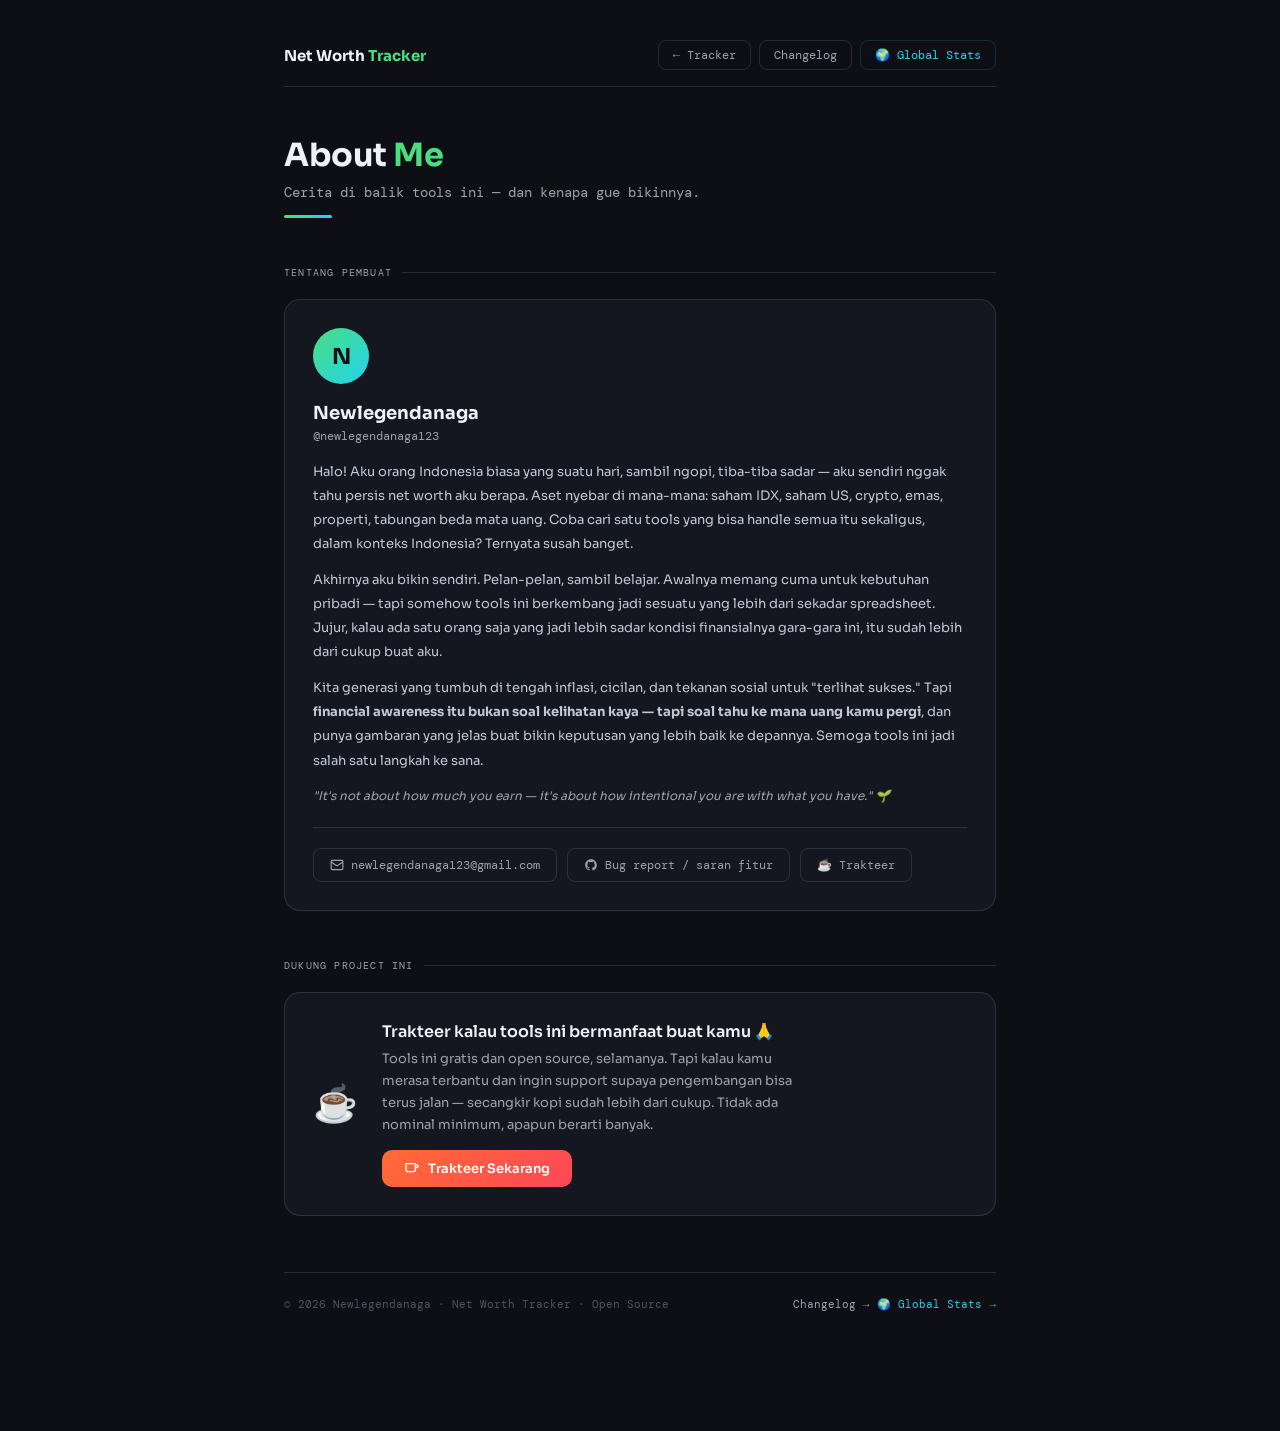
==== about.html @ 593ba49c "initial release" ====
<!DOCTYPE html>
<html lang="id">
<head>
<meta charset="UTF-8">
<meta name="viewport" content="width=device-width, initial-scale=1.0">
<title>About · Net Worth Tracker Indonesia</title>
<link href="https://fonts.googleapis.com/css2?family=DM+Mono:wght@400;500&family=Sora:wght@300;400;600;700&display=swap" rel="stylesheet">
<style>
*{box-sizing:border-box;margin:0;padding:0}
:root{
  --bg:#0d0f14;--surface:#141720;--surface2:#1c2030;--border:#ffffff1e;
  --accent:#4ade80;--accent2:#22d3ee;--accent3:#f59e0b;
  --text:#f0f2f8;--muted:#9ca3af;--danger:#f87171;
  --font:'Sora',sans-serif;--mono:'DM Mono',monospace;
}
html{scroll-behavior:smooth}
body{background:var(--bg);color:var(--text);font-family:var(--font);font-size:14px;min-height:100vh;padding-bottom:80px}
a{color:var(--accent2);text-decoration:none}
a:hover{text-decoration:underline}

.wrap{max-width:760px;margin:0 auto;padding:40px 24px}

/* Nav */
.nav{display:flex;align-items:center;justify-content:space-between;margin-bottom:48px;padding-bottom:16px;border-bottom:1px solid var(--border);flex-wrap:wrap;gap:12px}
.nav-brand{font-size:15px;font-weight:700;color:var(--text)}
.nav-brand span{color:var(--accent)}
.nav-links{display:flex;gap:8px;flex-wrap:wrap}
.nav-link{font-size:12px;font-family:var(--mono);color:var(--muted);padding:6px 14px;border:1px solid var(--border);border-radius:8px;transition:all .2s;text-decoration:none}
.nav-link:hover{color:var(--text);border-color:#ffffff30;text-decoration:none}
.nav-link.accent{color:var(--accent2);border-color:#22d3ee28}
.nav-link.accent:hover{border-color:#22d3ee60}

/* Hero */
.hero{margin-bottom:48px}
.hero h1{font-size:32px;font-weight:700;letter-spacing:-0.5px;margin-bottom:8px}
.hero h1 span{color:var(--accent)}
.hero .sub{font-size:14px;color:var(--muted);font-family:var(--mono)}
.accent-bar{width:48px;height:3px;background:linear-gradient(90deg,var(--accent),var(--accent2));border-radius:2px;margin:14px 0 0}

/* Section */
.section{margin-bottom:48px}
.section-label{font-size:10px;font-family:var(--mono);color:var(--muted);text-transform:uppercase;letter-spacing:.12em;margin-bottom:20px;display:flex;align-items:center;gap:10px}
.section-label::after{content:'';flex:1;height:1px;background:var(--border)}

/* Donate */
.donate-card{background:var(--surface);border:1px solid var(--border);border-radius:16px;padding:28px;display:flex;align-items:center;gap:24px;flex-wrap:wrap}
.donate-icon{font-size:36px;flex-shrink:0}
.donate-text h3{font-size:16px;font-weight:600;margin-bottom:6px}
.donate-text p{font-size:13px;color:var(--muted);line-height:1.7;max-width:420px}
.donate-btn{display:inline-flex;align-items:center;gap:8px;background:linear-gradient(135deg,#ff6b35,#ff4757);color:#fff;font-family:var(--font);font-weight:600;font-size:13px;padding:10px 22px;border-radius:10px;margin-top:14px;transition:all .2s;text-decoration:none}
.donate-btn:hover{transform:translateY(-2px);opacity:.9;text-decoration:none}
.donate-btn svg{width:16px;height:16px;fill:white}

/* About */
.about-card{background:var(--surface);border:1px solid var(--border);border-radius:16px;padding:28px}
.about-avatar{width:56px;height:56px;border-radius:50%;background:linear-gradient(135deg,var(--accent),var(--accent2));display:flex;align-items:center;justify-content:center;font-size:22px;font-weight:700;color:#0d0f14;margin-bottom:18px}
.about-card h3{font-size:18px;font-weight:700;margin-bottom:4px}
.about-card .handle{font-size:12px;font-family:var(--mono);color:var(--muted);margin-bottom:16px}
.about-card p{font-size:13px;color:#c0c8d8;line-height:1.85;margin-bottom:12px}
.about-card p:last-of-type{margin-bottom:0}

/* Contact */
.contact-row{display:flex;flex-wrap:wrap;gap:10px;margin-top:20px;padding-top:20px;border-top:1px solid var(--border)}
.contact-chip{display:inline-flex;align-items:center;gap:7px;font-size:12px;font-family:var(--mono);padding:8px 16px;border-radius:8px;border:1px solid var(--border);color:var(--muted);transition:all .2s;text-decoration:none}
.contact-chip:hover{color:var(--text);border-color:#ffffff30;text-decoration:none}
.contact-chip.email:hover{color:var(--accent);border-color:#4ade8040}
.contact-chip.github:hover{color:var(--accent2);border-color:#22d3ee40}
.contact-chip.trakteer:hover{color:#ff6b35;border-color:#ff6b3540}

/* Footer */
.footer{margin-top:56px;padding-top:24px;border-top:1px solid var(--border);display:flex;justify-content:space-between;align-items:center;flex-wrap:wrap;gap:12px}
.footer-text{font-size:11px;font-family:var(--mono);color:#4b5563}
</style>
</head>
<body>
<div class="wrap">

  <!-- Nav -->
  <nav class="nav">
    <div class="nav-brand">Net Worth <span>Tracker</span></div>
    <div class="nav-links">
      <a href="index.html" class="nav-link">← Tracker</a>
      <a href="changelog.html" class="nav-link">Changelog</a>
      <a href="global.html" class="nav-link accent">🌍 Global Stats</a>
    </div>
  </nav>

  <!-- Hero -->
  <div class="hero">
    <h1>About <span>Me</span></h1>
    <div class="sub">Cerita di balik tools ini — dan kenapa gue bikinnya.</div>
    <div class="accent-bar"></div>
  </div>

  <!-- About -->
  <div class="section">
    <div class="section-label">Tentang Pembuat</div>
    <div class="about-card">
      <div class="about-avatar">N</div>
      <h3>Newlegendanaga</h3>
      <div class="handle">@newlegendanaga123</div>

      <p>
        Halo! Aku orang Indonesia biasa yang suatu hari, sambil ngopi, tiba-tiba sadar — aku sendiri nggak tahu persis net worth aku berapa. Aset nyebar di mana-mana: saham IDX, saham US, crypto, emas, properti, tabungan beda mata uang. Coba cari satu tools yang bisa handle semua itu sekaligus, dalam konteks Indonesia? Ternyata susah banget.
      </p>
      <p>
        Akhirnya aku bikin sendiri. Pelan-pelan, sambil belajar. Awalnya memang cuma untuk kebutuhan pribadi — tapi somehow tools ini berkembang jadi sesuatu yang lebih dari sekadar spreadsheet. Jujur, kalau ada satu orang saja yang jadi lebih sadar kondisi finansialnya gara-gara ini, itu sudah lebih dari cukup buat aku.
      </p>
      <p>
        Kita generasi yang tumbuh di tengah inflasi, cicilan, dan tekanan sosial untuk "terlihat sukses." Tapi <strong>financial awareness itu bukan soal kelihatan kaya — tapi soal tahu ke mana uang kamu pergi</strong>, dan punya gambaran yang jelas buat bikin keputusan yang lebih baik ke depannya. Semoga tools ini jadi salah satu langkah ke sana.
      </p>
      <p style="color:var(--muted);font-size:12px;font-style:italic">
        "It's not about how much you earn — it's about how intentional you are with what you have." 🌱
      </p>

      <!-- Contact -->
      <div class="contact-row">
        <a href="mailto:newlegendanaga123@gmail.com" class="contact-chip email">
          <svg width="14" height="14" viewBox="0 0 24 24" fill="none" stroke="currentColor" stroke-width="2"><rect x="2" y="4" width="20" height="16" rx="2"/><path d="m22 7-8.97 5.7a1.94 1.94 0 01-2.06 0L2 7"/></svg>
          newlegendanaga123@gmail.com
        </a>
        <a href="https://github.com/newlegendanaga123/networth-tracker/issues" target="_blank" rel="noopener" class="contact-chip github">
          <svg width="14" height="14" viewBox="0 0 24 24" fill="currentColor"><path d="M12 2C6.477 2 2 6.484 2 12.017c0 4.425 2.865 8.18 6.839 9.504.5.092.682-.217.682-.483 0-.237-.008-.868-.013-1.703-2.782.605-3.369-1.343-3.369-1.343-.454-1.158-1.11-1.466-1.11-1.466-.908-.62.069-.608.069-.608 1.003.07 1.531 1.032 1.531 1.032.892 1.53 2.341 1.088 2.91.832.092-.647.35-1.088.636-1.338-2.22-.253-4.555-1.113-4.555-4.951 0-1.093.39-1.988 1.029-2.688-.103-.253-.446-1.272.098-2.65 0 0 .84-.27 2.75 1.026A9.564 9.564 0 0112 6.844c.85.004 1.705.115 2.504.337 1.909-1.296 2.747-1.027 2.747-1.027.546 1.379.202 2.398.1 2.651.64.7 1.028 1.595 1.028 2.688 0 3.848-2.339 4.695-4.566 4.943.359.309.678.92.678 1.855 0 1.338-.012 2.419-.012 2.747 0 .268.18.58.688.482A10.019 10.019 0 0022 12.017C22 6.484 17.522 2 12 2z"/></svg>
          Bug report / saran fitur
        </a>
        <a href="https://teer.id/newlegendanaga123" target="_blank" rel="noopener" class="contact-chip trakteer">
          ☕ Trakteer
        </a>
      </div>
    </div>
  </div>

  <!-- Donate -->
  <div class="section">
    <div class="section-label">Dukung Project Ini</div>
    <div class="donate-card">
      <div class="donate-icon">☕</div>
      <div class="donate-text">
        <h3>Trakteer kalau tools ini bermanfaat buat kamu 🙏</h3>
        <p>Tools ini gratis dan open source, selamanya. Tapi kalau kamu merasa terbantu dan ingin support supaya pengembangan bisa terus jalan — secangkir kopi sudah lebih dari cukup. Tidak ada nominal minimum, apapun berarti banyak.</p>
        <a href="https://teer.id/newlegendanaga123" target="_blank" rel="noopener" class="donate-btn">
          <svg viewBox="0 0 24 24" xmlns="http://www.w3.org/2000/svg"><path d="M18 3H2v10a4 4 0 004 4h8a4 4 0 004-4v-2h1a3 3 0 000-6h-1V3zm-2 2v8a2 2 0 01-2 2H6a2 2 0 01-2-2V5h12zm3 2a1 1 0 010 2h-1V7h1z"/></svg>
          Trakteer Sekarang
        </a>
      </div>
    </div>
  </div>

  <!-- Footer -->
  <div class="footer">
    <div class="footer-text">© 2026 Newlegendanaga · Net Worth Tracker · Open Source</div>
    <div style="display:flex;gap:8px">
      <a href="changelog.html" style="font-size:11px;font-family:var(--mono);color:var(--muted);text-decoration:none">Changelog →</a>
      <a href="global.html" style="font-size:11px;font-family:var(--mono);color:var(--accent2);text-decoration:none">🌍 Global Stats →</a>
    </div>
  </div>

</div>
</body>
</html>
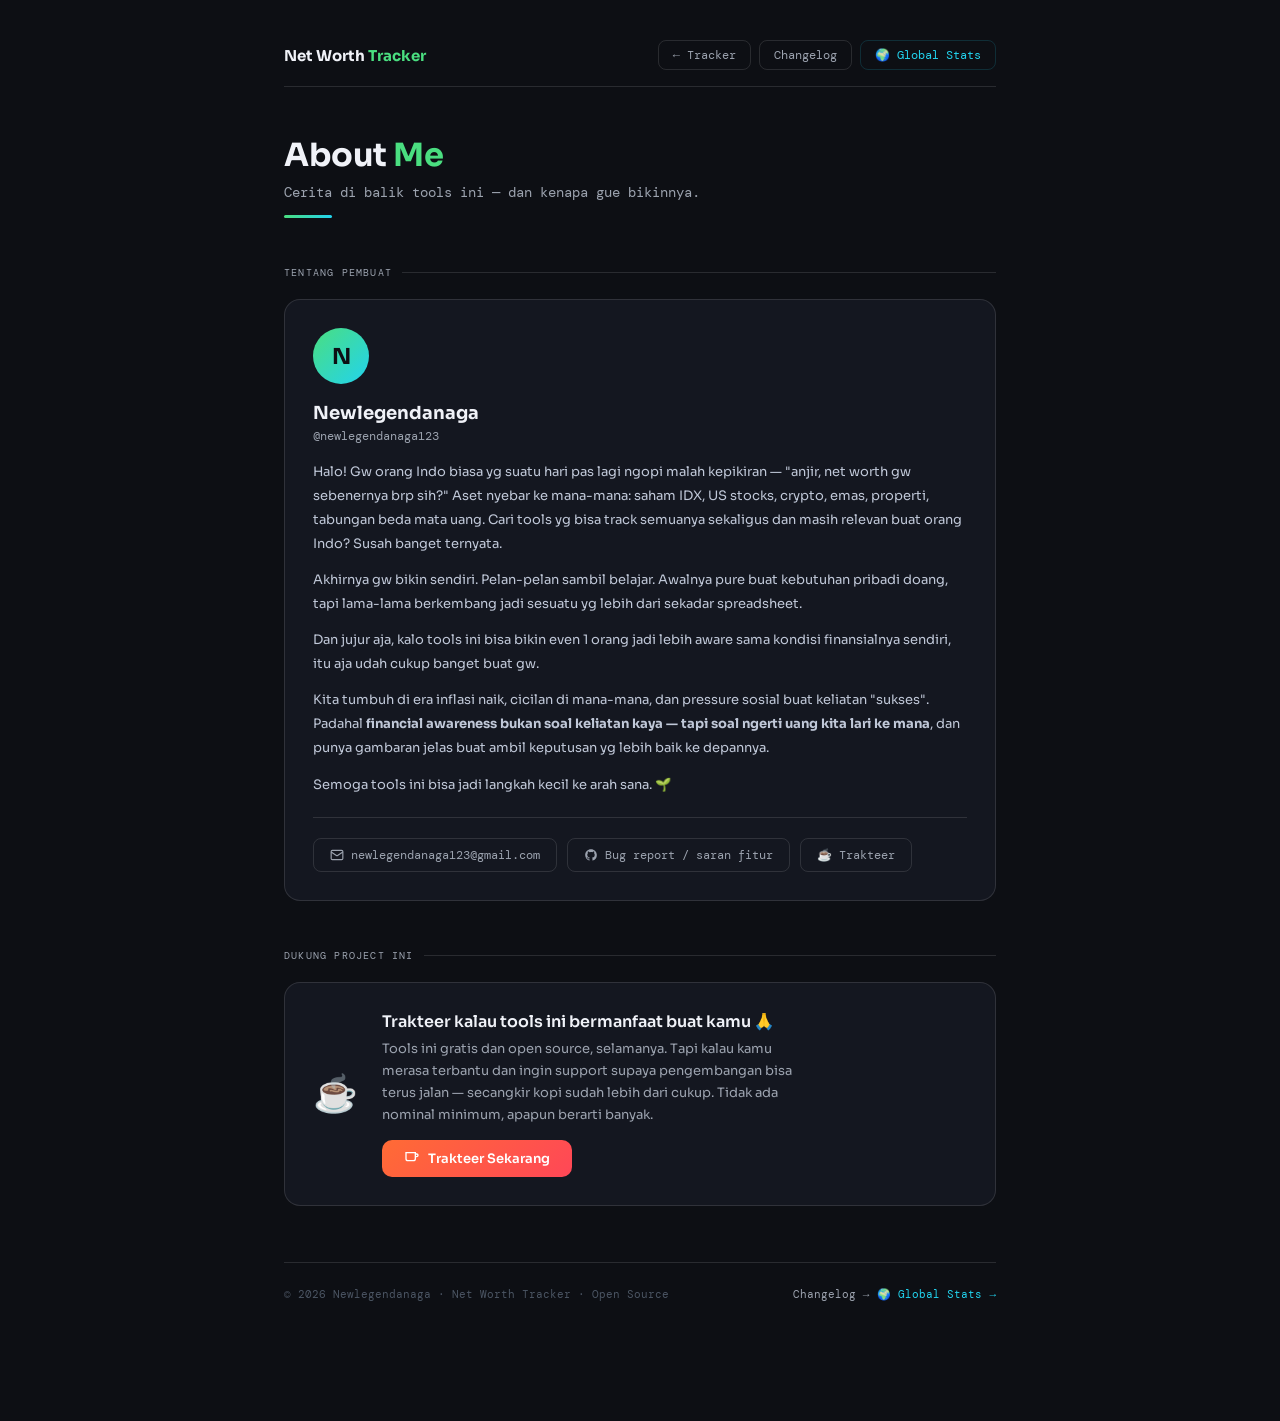
==== commit 8192a6c1: "update" ====
--- a/about.html
+++ b/about.html
@@ -101,16 +101,19 @@
       <div class="handle">@newlegendanaga123</div>
 
       <p>
-        Halo! Aku orang Indonesia biasa yang suatu hari, sambil ngopi, tiba-tiba sadar — aku sendiri nggak tahu persis net worth aku berapa. Aset nyebar di mana-mana: saham IDX, saham US, crypto, emas, properti, tabungan beda mata uang. Coba cari satu tools yang bisa handle semua itu sekaligus, dalam konteks Indonesia? Ternyata susah banget.
+        Halo! Gw orang Indo biasa yg suatu hari pas lagi ngopi malah kepikiran — "anjir, net worth gw sebenernya brp sih?" Aset nyebar ke mana-mana: saham IDX, US stocks, crypto, emas, properti, tabungan beda mata uang. Cari tools yg bisa track semuanya sekaligus dan masih relevan buat orang Indo? Susah banget ternyata.
       </p>
       <p>
-        Akhirnya aku bikin sendiri. Pelan-pelan, sambil belajar. Awalnya memang cuma untuk kebutuhan pribadi — tapi somehow tools ini berkembang jadi sesuatu yang lebih dari sekadar spreadsheet. Jujur, kalau ada satu orang saja yang jadi lebih sadar kondisi finansialnya gara-gara ini, itu sudah lebih dari cukup buat aku.
+        Akhirnya gw bikin sendiri. Pelan-pelan sambil belajar. Awalnya pure buat kebutuhan pribadi doang, tapi lama-lama berkembang jadi sesuatu yg lebih dari sekadar spreadsheet.
       </p>
       <p>
-        Kita generasi yang tumbuh di tengah inflasi, cicilan, dan tekanan sosial untuk "terlihat sukses." Tapi <strong>financial awareness itu bukan soal kelihatan kaya — tapi soal tahu ke mana uang kamu pergi</strong>, dan punya gambaran yang jelas buat bikin keputusan yang lebih baik ke depannya. Semoga tools ini jadi salah satu langkah ke sana.
+        Dan jujur aja, kalo tools ini bisa bikin even 1 orang jadi lebih aware sama kondisi finansialnya sendiri, itu aja udah cukup banget buat gw.
       </p>
-      <p style="color:var(--muted);font-size:12px;font-style:italic">
-        "It's not about how much you earn — it's about how intentional you are with what you have." 🌱
+      <p>
+        Kita tumbuh di era inflasi naik, cicilan di mana-mana, dan pressure sosial buat keliatan "sukses". Padahal <strong>financial awareness bukan soal keliatan kaya — tapi soal ngerti uang kita lari ke mana</strong>, dan punya gambaran jelas buat ambil keputusan yg lebih baik ke depannya.
+      </p>
+      <p>
+        Semoga tools ini bisa jadi langkah kecil ke arah sana. 🌱
       </p>
 
       <!-- Contact -->
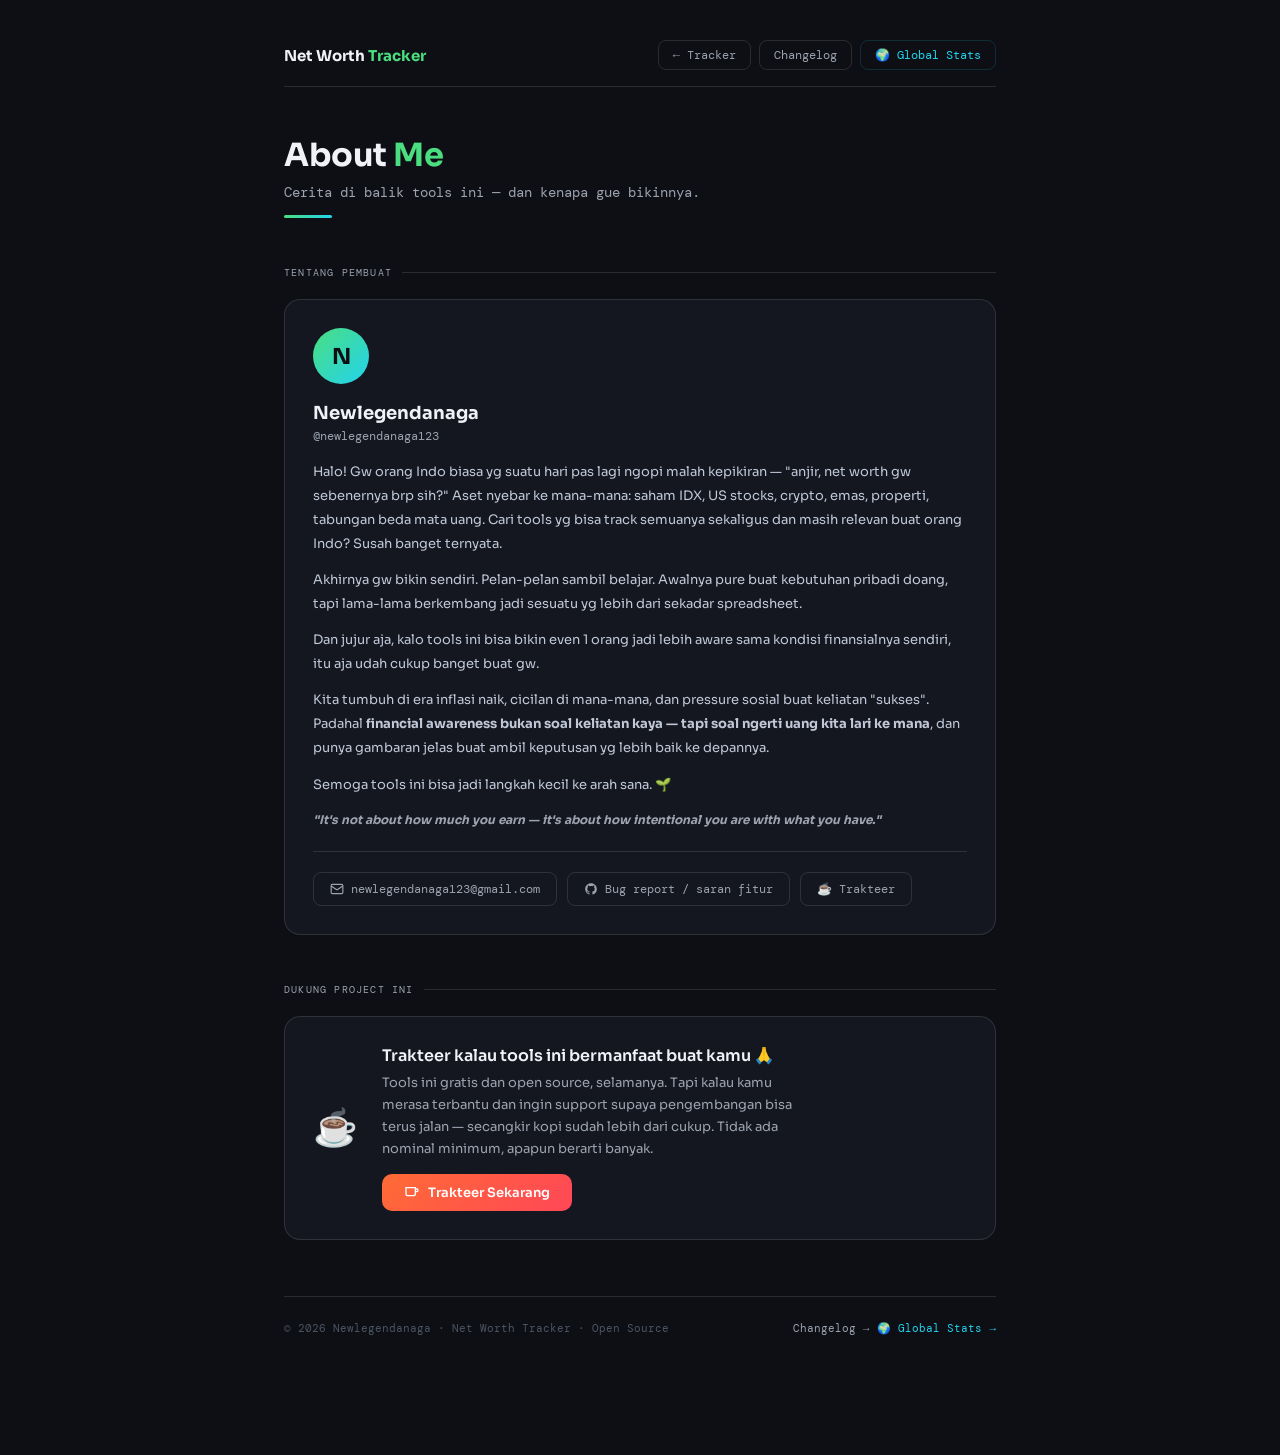
==== commit 1c69c4b1: "update" ====
--- a/about.html
+++ b/about.html
@@ -115,6 +115,9 @@
       <p>
         Semoga tools ini bisa jadi langkah kecil ke arah sana. 🌱
       </p>
+      <p style="color:var(--muted);font-size:12px;font-style:italic;margin-top:4px">
+        <strong><em>"It's not about how much you earn — it's about how intentional you are with what you have."</em></strong>
+      </p>
 
       <!-- Contact -->
       <div class="contact-row">
